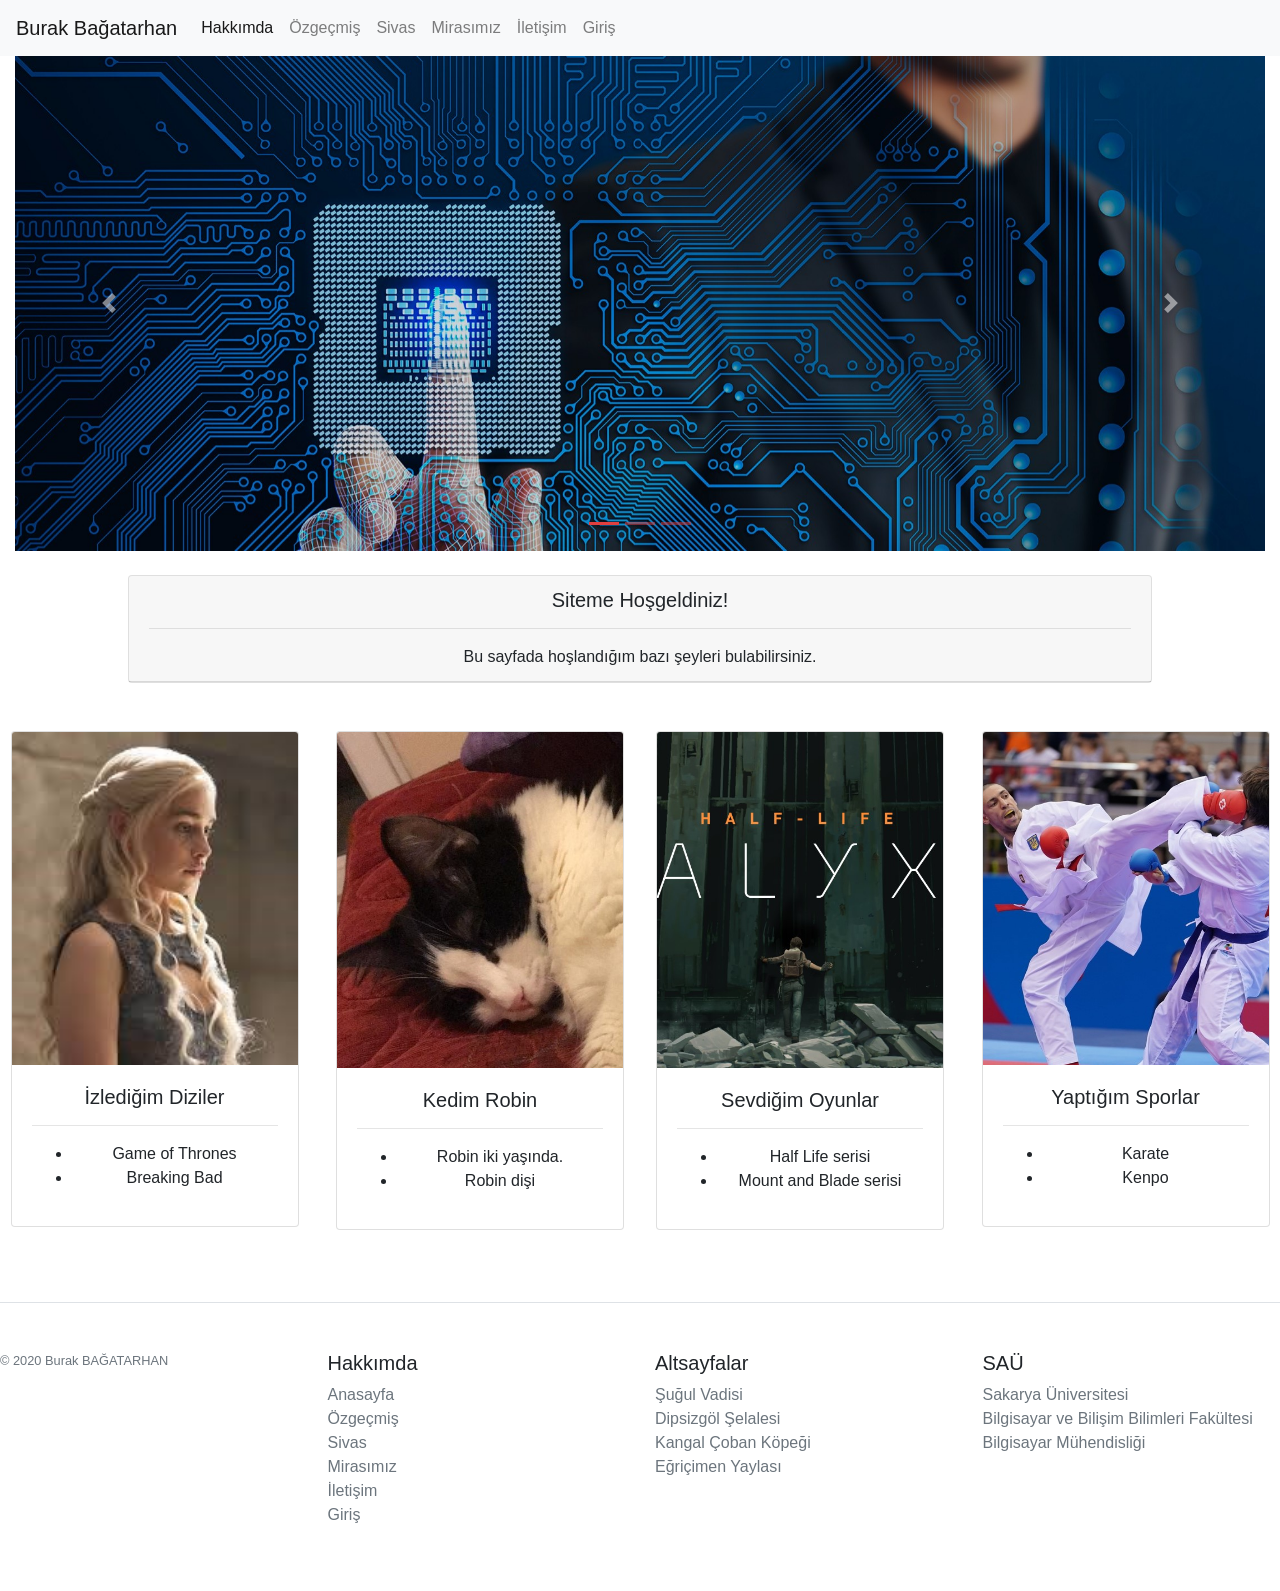
==== index.html @ e03df90f "second commit from hell" ====
<!DOCTYPE html>
<html lang="en">

<head>
    <meta charset="UTF-8">
    <meta name="viewport" content="width=device-width, initial-scale=1.0">
    <link rel="stylesheet" href="css/bootstrap.min.css">
    <link rel="stylesheet" href="css/all.min.css">
    <title>Anasayfa</title>

</head>

<body>
    <!-- navbar start -->
    <nav class="navbar navbar-expand-lg navbar-light bg-light sticky-top">
        <a class="navbar-brand" href="./index.html">Burak Bağatarhan</a>
        <button class="navbar-toggler" type="button" data-toggle="collapse" data-target="#navbarNav"
            aria-controls="navbarNav" aria-expanded="false" aria-label="Toggle navigation">
            <span class="navbar-toggler-icon"></span>
        </button>
        <div class="collapse navbar-collapse" id="navbarNav">
            <ul class="navbar-nav">
                <li class="nav-item active">
                    <a class="nav-link" href="./index.html">Hakkımda<span class="sr-only">(current)</span></a>
                </li>
                <li class="nav-item ">
                    <a class="nav-link" href="./ozgecmis.html">Özgeçmiş<span class="sr-only">(current)</span></a>
                </li>
                <li class="nav-item">
                    <a class="nav-link " href="./sehrim.html">Sivas</a>
                </li>
                <li class="nav-item">
                    <a class="nav-link " href="./mirasimiz.html">Mirasımız</a>
                </li>
                <li class="nav-item">
                    <a class="nav-link " href="./iletisim.php">İletişim</a>
                </li>
                <li class="nav-item">
                    <a class="nav-link " href="./login.php">Giriş</a>
                </li>
            </ul>
        </div>
    </nav>
    <!-- navbar end -->

    <!-- main page start -->
    <div class="container-fluid">
        <div class="row">
            <div class="col-sm">
                <!-- carousel start -->
                <div id="carouselExampleIndicators" class="carousel slide" data-ride="carousel">
                    <ol class="carousel-indicators">
                        <li data-target="#carouselExampleIndicators" data-slide-to="0" class="active"></li>
                        <li data-target="#carouselExampleIndicators" data-slide-to="1"></li>
                        <li data-target="#carouselExampleIndicators" data-slide-to="2"></li>
                    </ol>
                    <div class="carousel-inner">
                        <div class="carousel-item">
                            <img src="./media/mainpage/istanbul.jpg" class="d-block w-100" alt="">
                        </div>
                        <div class="carousel-item">
                            <img src="./media/mainpage/robin.jpg" class="d-block w-100" alt="">
                        </div>
                        <div class="carousel-item active">
                            <img src="./media/mainpage/okan-banner-enstituler-fen-bilgisayar-tezli.jpg"
                                class="d-block w-100" alt="">
                        </div>
                    </div>
                    <a class="carousel-control-prev" href="#carouselExampleIndicators" role="button" data-slide="prev">
                        <span class="carousel-control-prev-icon" aria-hidden="true"></span>
                        <span class="sr-only">Previous</span>
                    </a>
                    <a class="carousel-control-next" href="#carouselExampleIndicators" role="button" data-slide="next">
                        <span class="carousel-control-next-icon" aria-hidden="true"></span>
                        <span class="sr-only">Next</span>
                    </a>
                </div>
                <!-- carousel end -->
                <!-- cards start -->
                <div class="row">
                    <div class="card text-center mt-4 mx-auto" style="width: 1024px;">
                        <div class="card-header">
                            <h5 class="card-title">Siteme Hoşgeldiniz!</h5>
                            <hr>
                            <p class="card-text">Bu sayfada hoşlandığım bazı şeyleri bulabilirsiniz.</p>
                        </div>
                    </div>
                </div>
                <div class="row">
                    <div class="col-md-6 col-lg-3 text-center  col-sm-6 pt-5 mb-4 pl-1 ">
                        <div class="card mx-auto" style="width: 18rem;">
                            <img src="./media/mainpage/khalesii.jpg" style="width:%25;" class="card-img-top">
                            <div class="card-body">

                                <h5 class="card-title">İzlediğim Diziler</h5>
                                <hr>
                                <p class="card-text">
                                    <ul>
                                        <li>Game of Thrones</li>
                                        <li>Breaking Bad</li>
                                    </ul>
                                </p>
                            </div>
                        </div>
                    </div>
                    <div class="col-md-6 col-lg-3 text-center col-sm-6 pt-5 mb-4 ">
                        <div class="card mx-auto" style="width: 18rem;">
                            <img src="./media/mainpage/robin - Kopya.jpg" style="width:%25;" class="card-img-top">
                            <div class="card-body">
                                <h5 class="card-title">Kedim Robin</h5>
                                <hr>
                                <p class="card-text">
                                    <ul>
                                        <li>Robin iki yaşında.</li>
                                        <li>Robin dişi</li>
                                    </ul>
                                </p>
                            </div>
                        </div>
                    </div>
                    <div class="col-md-6 col-lg-3 text-center col-sm-6 pt-5 mb-4 ">
                        <div class="card mx-auto" style="width: 18rem;">
                            <img src="./media/mainpage/hl-alyx.jpg" style="width:%25;" class="card-img-top">
                            <div class="card-body">
                                <h5 class="card-title">Sevdiğim Oyunlar</h5>
                                <hr>
                                <p class="card-text">
                                    <ul>
                                        <li>Half Life serisi</li>
                                        <li>Mount and Blade serisi</li>
                                    </ul>
                                </p>
                            </div>
                        </div>
                    </div>
                    <div class="col-md-6 col-lg-3 text-center col-sm-6 pt-5 mb-4 pr-1">
                        <div class="card mx-auto" style="width: 18rem;">
                            <img src="./media/mainpage/karate.jpg" class="card-img-top">
                            <div class="card-body">
                                <h5 class="card-title">Yaptığım Sporlar</h5>
                                <hr>
                                <p class="card-text">
                                    <ul>
                                        <li>Karate</li>
                                        <li>Kenpo</li>
                                    </ul>
                                </p>
                            </div>
                        </div>
                    </div>
                </div>
                <!-- cards end -->
            </div>
        </div>
    </div>
    <!-- main page end -->
    <!-- footer start -->
    <div id="footer"></div>
    <!-- footer end -->
    <script src="js/jquery-3.4.1.slim.min.js"></script>
    <script src="js/popper.min.js"></script>
    <script src="js/bootstrap.min.js"></script>
    <script src="./footer.js"></script>
</body>

</html>
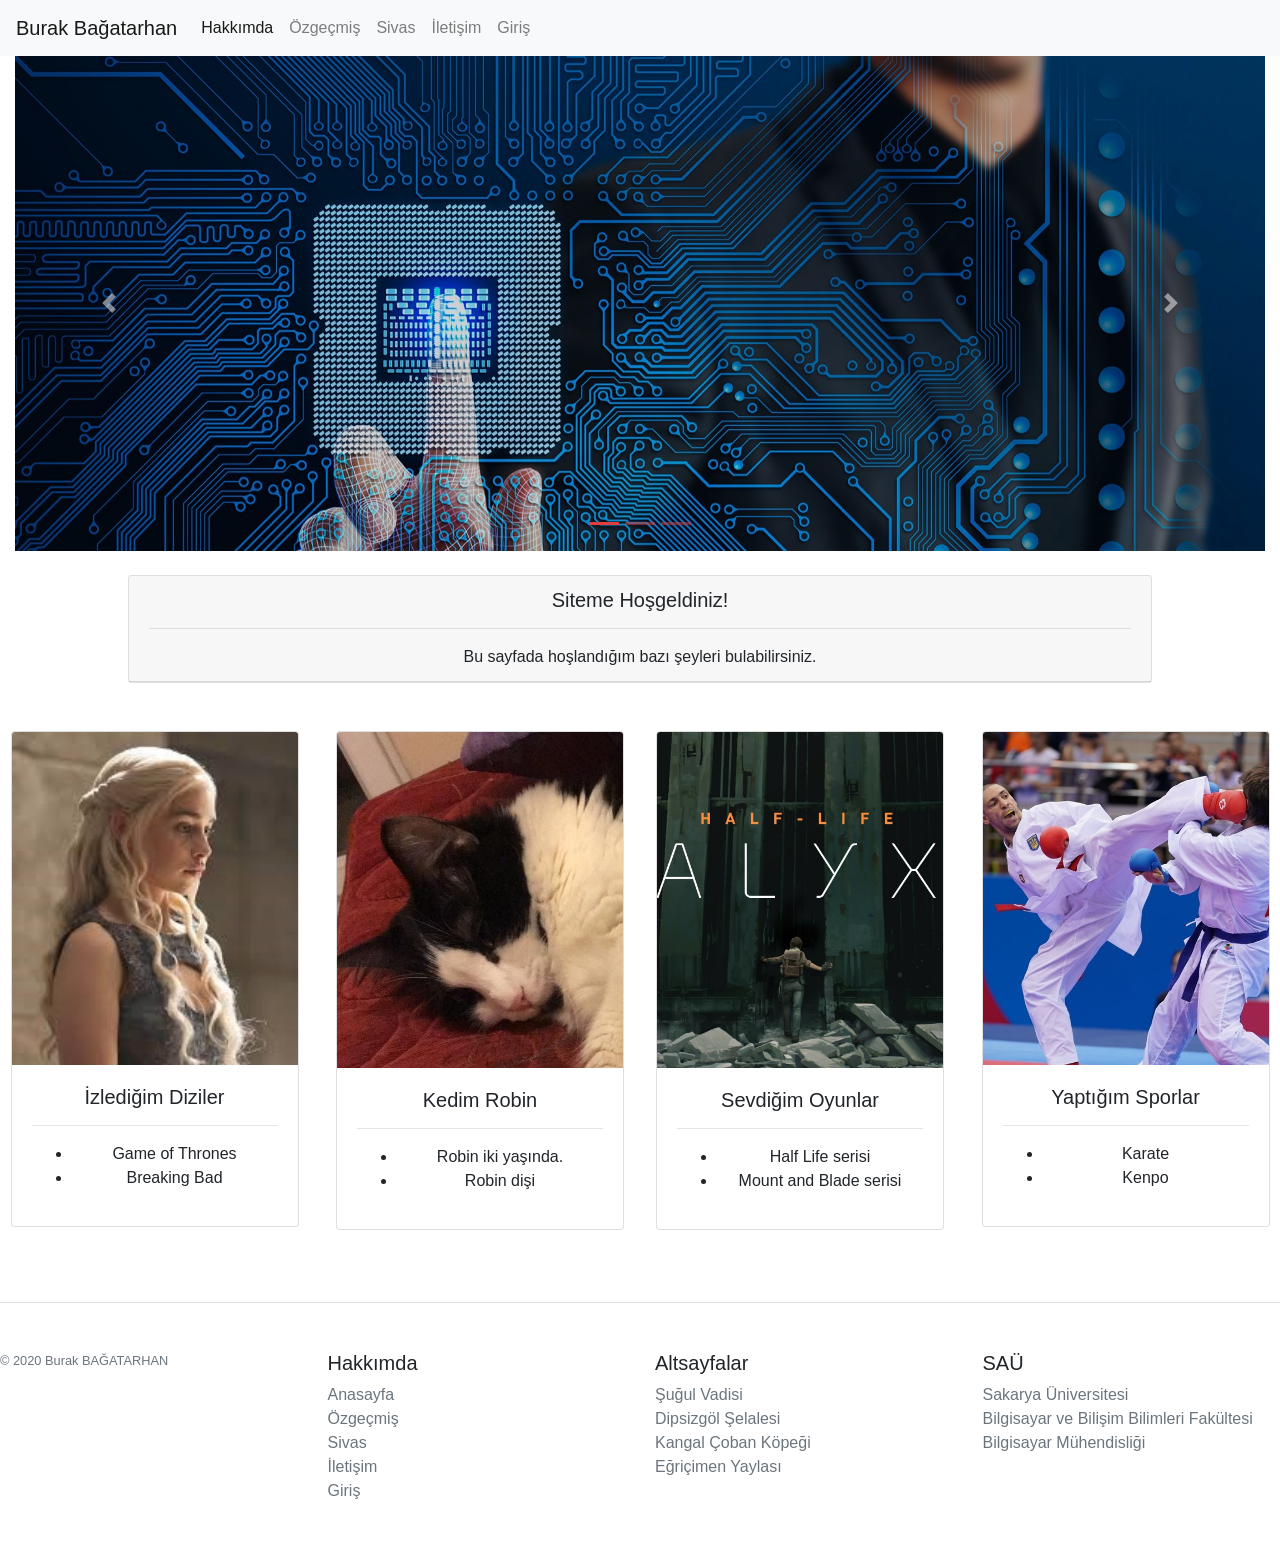
==== commit f6227a57: "mirasimiz sayfası kaldırıldı" ====
--- a/index.html
+++ b/index.html
@@ -30,10 +30,7 @@
                     <a class="nav-link " href="./sehrim.html">Sivas</a>
                 </li>
                 <li class="nav-item">
-                    <a class="nav-link " href="./mirasimiz.html">Mirasımız</a>
-                </li>
-                <li class="nav-item">
-                    <a class="nav-link " href="./iletisim.php">İletişim</a>
+                    <a class="nav-link " href="./iletisim.html">İletişim</a>
                 </li>
                 <li class="nav-item">
                     <a class="nav-link " href="./login.php">Giriş</a>
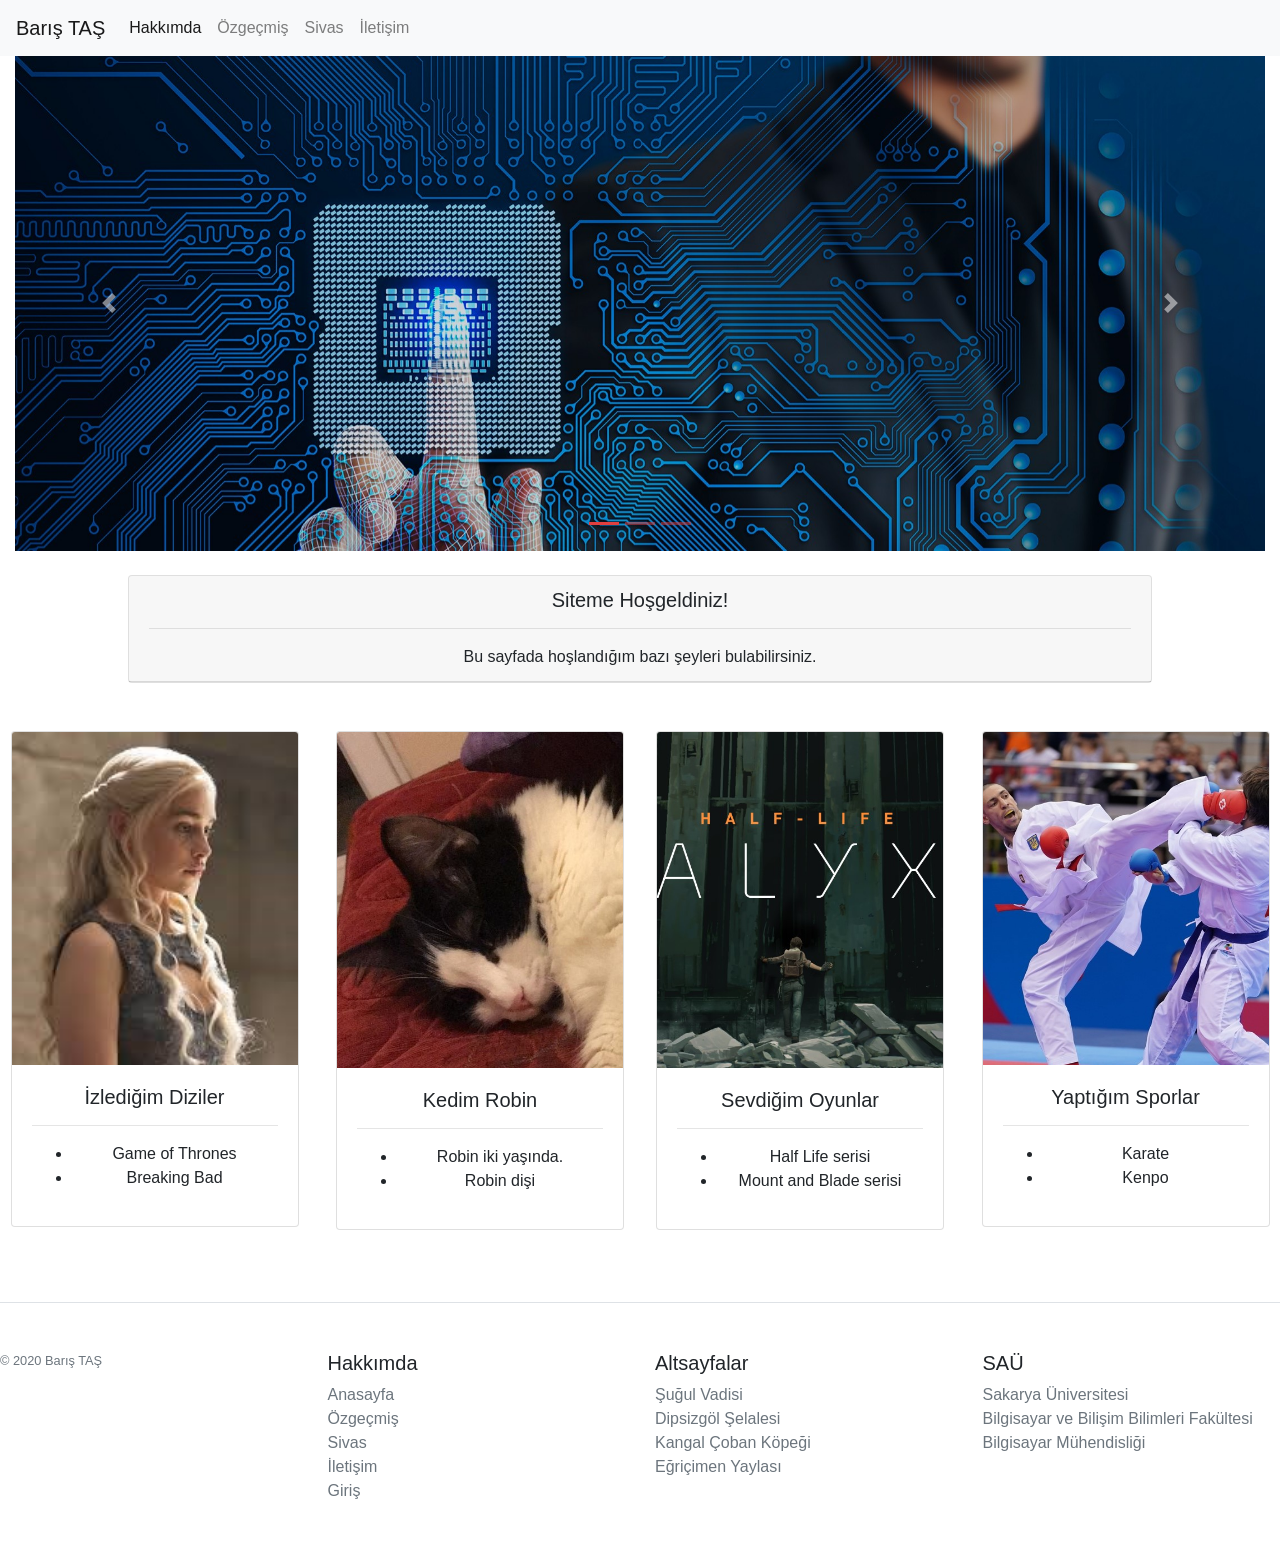
==== commit 58950db5: "initial commit" ====
--- a/index.html
+++ b/index.html
@@ -13,7 +13,7 @@
 <body>
     <!-- navbar start -->
     <nav class="navbar navbar-expand-lg navbar-light bg-light sticky-top">
-        <a class="navbar-brand" href="./index.html">Burak Bağatarhan</a>
+        <a class="navbar-brand" href="./index.html">Barış TAŞ</a>
         <button class="navbar-toggler" type="button" data-toggle="collapse" data-target="#navbarNav"
             aria-controls="navbarNav" aria-expanded="false" aria-label="Toggle navigation">
             <span class="navbar-toggler-icon"></span>
@@ -31,9 +31,6 @@
                 </li>
                 <li class="nav-item">
                     <a class="nav-link " href="./iletisim.html">İletişim</a>
-                </li>
-                <li class="nav-item">
-                    <a class="nav-link " href="./login.php">Giriş</a>
                 </li>
             </ul>
         </div>
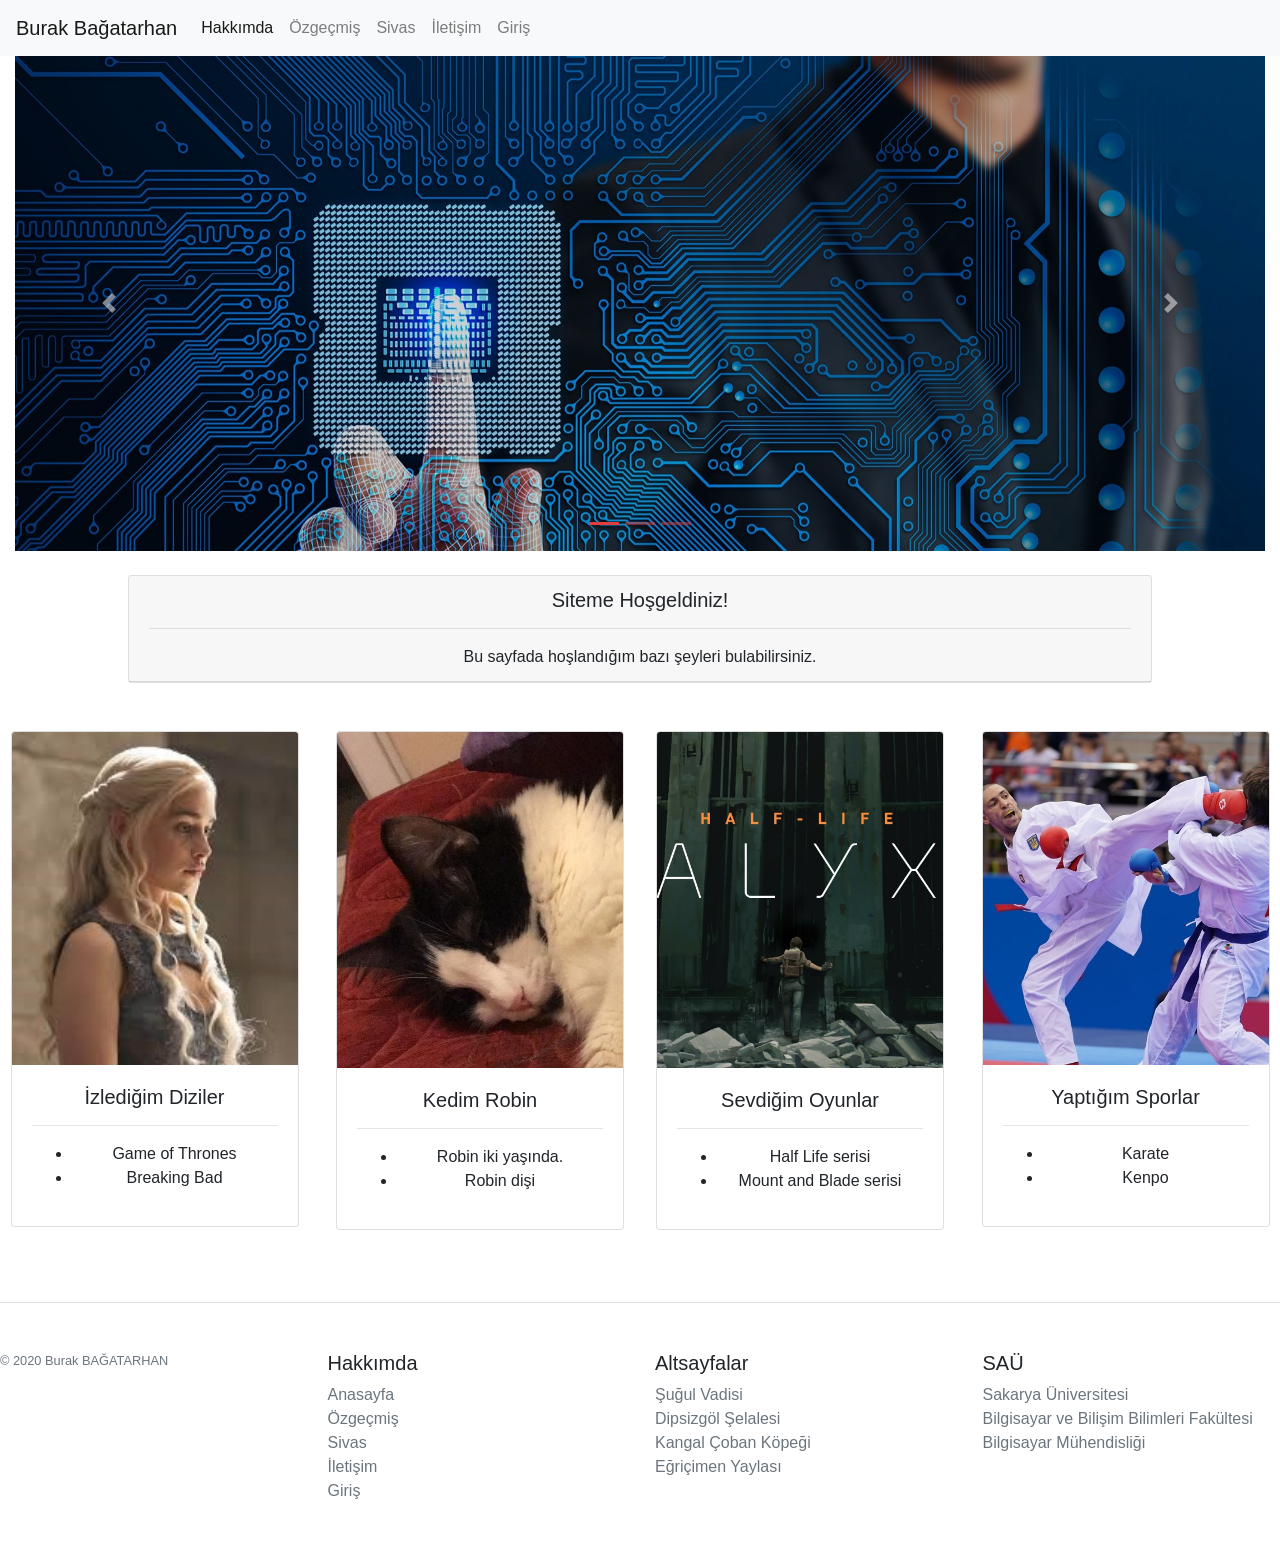
==== commit 7c1197ca: "final commit" ====
--- a/index.html
+++ b/index.html
@@ -13,7 +13,7 @@
 <body>
     <!-- navbar start -->
     <nav class="navbar navbar-expand-lg navbar-light bg-light sticky-top">
-        <a class="navbar-brand" href="./index.html">Barış TAŞ</a>
+        <a class="navbar-brand" href="./index.html">Burak Bağatarhan</a>
         <button class="navbar-toggler" type="button" data-toggle="collapse" data-target="#navbarNav"
             aria-controls="navbarNav" aria-expanded="false" aria-label="Toggle navigation">
             <span class="navbar-toggler-icon"></span>
@@ -31,6 +31,9 @@
                 </li>
                 <li class="nav-item">
                     <a class="nav-link " href="./iletisim.html">İletişim</a>
+                </li>
+                <li class="nav-item">
+                    <a class="nav-link " href="./login.php">Giriş</a>
                 </li>
             </ul>
         </div>
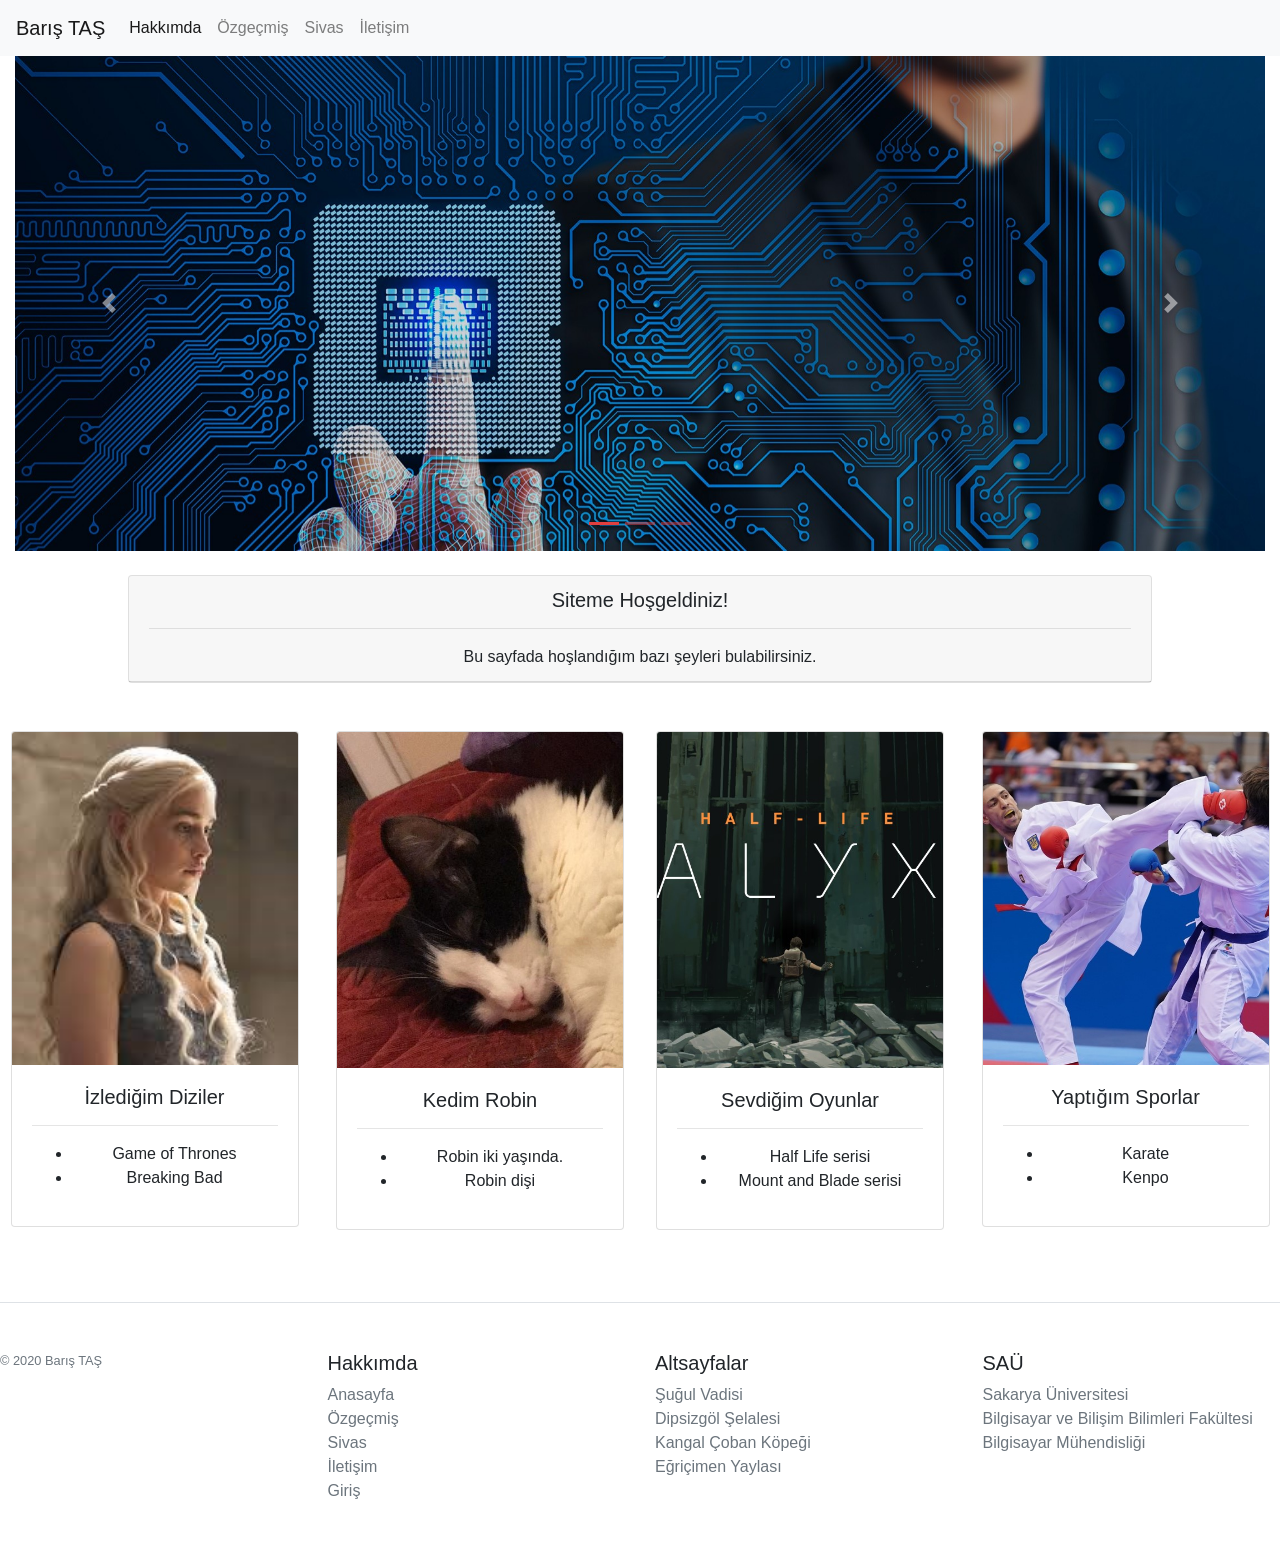
==== commit 2da3af37: "final commit" ====
--- a/index.html
+++ b/index.html
@@ -13,7 +13,7 @@
 <body>
     <!-- navbar start -->
     <nav class="navbar navbar-expand-lg navbar-light bg-light sticky-top">
-        <a class="navbar-brand" href="./index.html">Burak Bağatarhan</a>
+        <a class="navbar-brand" href="./index.html">Barış TAŞ</a>
         <button class="navbar-toggler" type="button" data-toggle="collapse" data-target="#navbarNav"
             aria-controls="navbarNav" aria-expanded="false" aria-label="Toggle navigation">
             <span class="navbar-toggler-icon"></span>
@@ -31,9 +31,6 @@
                 </li>
                 <li class="nav-item">
                     <a class="nav-link " href="./iletisim.html">İletişim</a>
-                </li>
-                <li class="nav-item">
-                    <a class="nav-link " href="./login.php">Giriş</a>
                 </li>
             </ul>
         </div>
